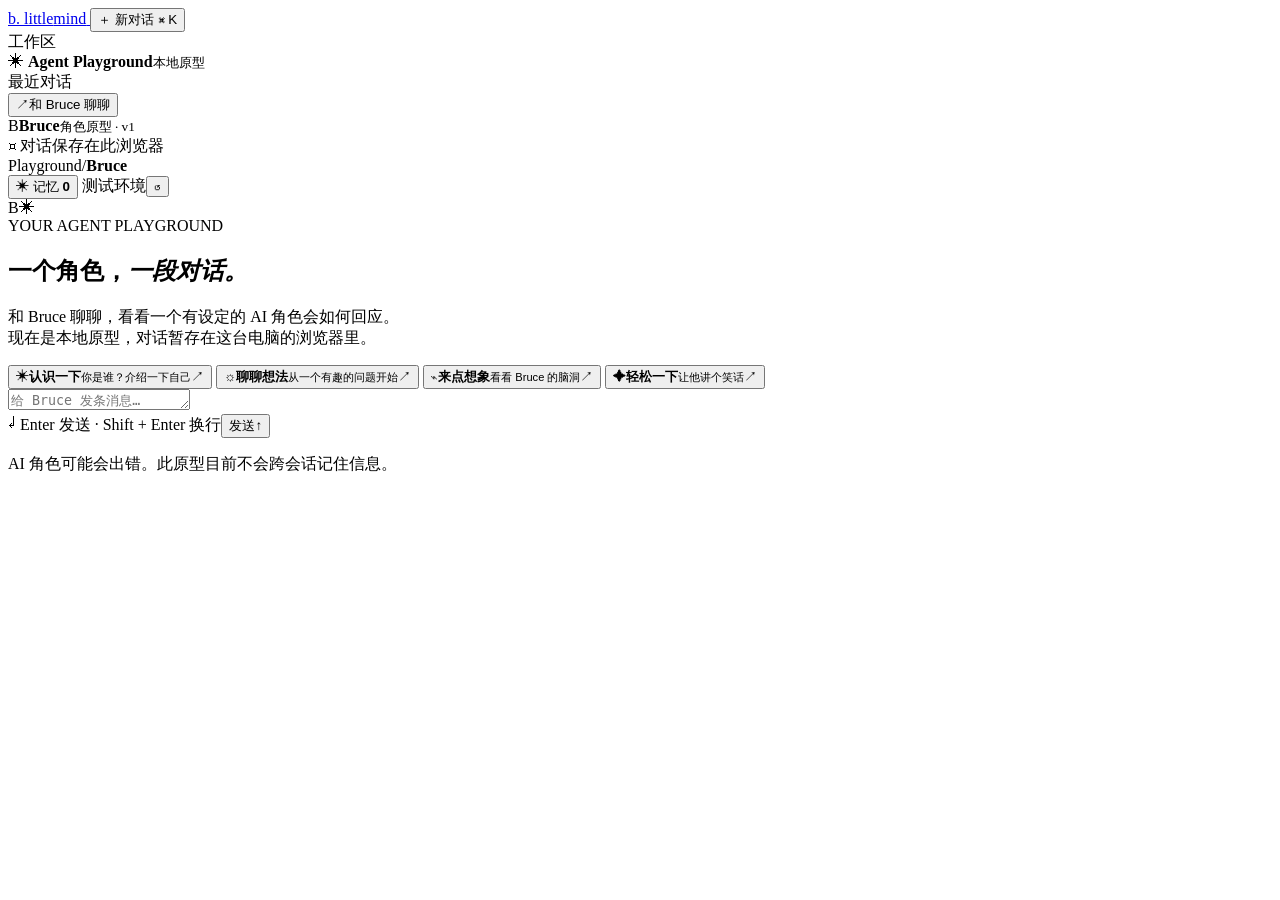
==== web/index.html @ 68993a47 "Add team chat web baseline" ====
<!doctype html>
<html lang="zh-CN">
  <head>
    <meta charset="utf-8" />
    <meta name="viewport" content="width=device-width, initial-scale=1" />
    <meta name="theme-color" content="#f6f4f0" />
    <title>Bruce · Agent Playground</title>
    <link rel="preconnect" href="https://fonts.googleapis.com" />
    <link rel="preconnect" href="https://fonts.gstatic.com" crossorigin />
    <link href="https://fonts.googleapis.com/css2?family=DM+Sans:wght@400;500;600;700&family=Manrope:wght@400;500;600;700;800&display=swap" rel="stylesheet" />
    <link rel="stylesheet" href="/static/styles.css" />
    <link rel="stylesheet" href="/static/details.css" />
  </head>
  <body>
    <div class="app-shell">
      <aside class="sidebar" aria-label="对话侧栏">
        <a class="brand" href="/" aria-label="Bruce Playground 首页">
          <span class="brand-mark">b.</span>
          <span class="brand-name">little<span>mind</span></span>
        </a>

        <button id="new-chat" class="new-chat" type="button">
          <span class="plus">＋</span> 新对话
          <span class="shortcut">⌘ K</span>
        </button>

        <div class="side-label">工作区</div>
        <div class="workspace-card">
          <span class="workspace-icon">✳</span>
          <span><strong>Agent Playground</strong><small>本地原型</small></span>
          <span class="dot"></span>
        </div>

        <div class="side-label recent-label">最近对话</div>
        <button class="conversation-item active" type="button" aria-current="page">
          <span class="conversation-glyph">↗</span><span id="conversation-title">和 Bruce 聊聊</span>
        </button>

        <div class="sidebar-bottom">
          <div class="profile-mini"><span class="mini-avatar">B</span><span><strong>Bruce</strong><small>角色原型 · v1</small></span></div>
          <div class="sidebar-note"><span class="lock-icon">⌑</span> 对话保存在此浏览器</div>
        </div>
      </aside>

      <main class="main-panel">
        <header class="topbar">
          <div class="breadcrumb"><span>Playground</span><span class="slash">/</span><strong>Bruce</strong></div>
          <div class="topbar-right"><button id="memory-button" class="memory-button" type="button"><span>✳</span> 记忆 <b id="memory-count">0</b></button><span class="local-pill"><span></span> 测试环境</span><button id="logout-button" class="logout-button" type="button" hidden>退出</button><button id="clear-chat" class="icon-button" type="button" title="清除当前对话" aria-label="清除当前对话">↺</button></div>
        </header>

        <section id="chat-scroll" class="chat-scroll" aria-live="polite">
          <div id="welcome" class="welcome">
            <div class="hero-orbit"><div class="hero-avatar">B<span class="sparkle">✳</span></div><span class="orbit orbit-one"></span><span class="orbit orbit-two"></span></div>
            <div class="eyebrow"><span></span> YOUR AGENT PLAYGROUND</div>
            <h1>一个角色，<em>一段对话。</em></h1>
            <p class="welcome-copy">和 Bruce 聊聊，看看一个有设定的 AI 角色会如何回应。<br />现在是本地原型，对话暂存在这台电脑的浏览器里。</p>
            <div class="prompt-grid">
              <button class="prompt-card" data-prompt="你是谁？介绍一下你自己。" type="button"><span class="prompt-icon violet">✳</span><span><strong>认识一下</strong><small>你是谁？介绍一下自己</small></span><span class="arrow">↗</span></button>
              <button class="prompt-card" data-prompt="你觉得好奇心为什么重要？" type="button"><span class="prompt-icon peach">☼</span><span><strong>聊聊想法</strong><small>从一个有趣的问题开始</small></span><span class="arrow">↗</span></button>
              <button class="prompt-card" data-prompt="如果你能去地球上的任何地方，你会选哪里？" type="button"><span class="prompt-icon mint">⌁</span><span><strong>来点想象</strong><small>看看 Bruce 的脑洞</small></span><span class="arrow">↗</span></button>
              <button class="prompt-card" data-prompt="说个你觉得好笑但不太冷的笑话。" type="button"><span class="prompt-icon butter">✦</span><span><strong>轻松一下</strong><small>让他讲个笑话</small></span><span class="arrow">↗</span></button>
            </div>
          </div>
          <div id="messages" class="messages" hidden></div>
        </section>

        <footer class="composer-area">
          <form id="chat-form" class="composer">
            <textarea id="message-input" rows="1" maxlength="6000" placeholder="给 Bruce 发条消息…" aria-label="输入消息"></textarea>
            <div class="composer-bottom"><span class="composer-hint"><span class="enter-icon">↵</span> Enter 发送 · Shift + Enter 换行</span><button id="send-button" class="send-button" type="submit" aria-label="发送消息"><span>发送</span><span class="send-arrow">↑</span></button></div>
          </form>
          <p class="disclaimer">AI 角色可能会出错。此原型目前不会跨会话记住信息。</p>
        </footer>
      </main>
    </div>
    <div id="access-gate" class="overlay" hidden>
      <form id="access-form" class="overlay-card">
        <span class="overlay-mark">b.</span>
        <div class="eyebrow"><span></span> TEAM PLAYGROUND</div>
        <h2>欢迎回来。</h2>
        <p>这是团队内部的 Agent 测试页。输入团队访问码继续。</p>
        <label for="access-code">团队访问码</label>
        <input id="access-code" type="password" autocomplete="current-password" placeholder="输入访问码" required />
        <div id="access-error" class="access-error" role="alert"></div>
        <button class="gate-submit" type="submit">进入测试页 <span>→</span></button>
      </form>
    </div>
    <div id="memory-dialog" class="overlay" hidden>
      <section class="overlay-card memory-card" role="dialog" aria-modal="true" aria-labelledby="memory-title">
        <button id="close-memory" class="dialog-close" type="button" aria-label="关闭">×</button>
        <div class="eyebrow"><span></span> PRIVATE TO THIS BROWSER</div>
        <h2 id="memory-title">Bruce 记住的事</h2>
        <p>输入“记住：……”可以添加。这里只保存在当前浏览器，你可以随时删除。</p>
        <div id="memory-list" class="memory-list"></div>
        <button id="clear-memories" class="clear-memories" type="button">清空全部记忆</button>
      </section>
    </div>
    <script src="/static/app.js" defer></script>
  </body>
</html>
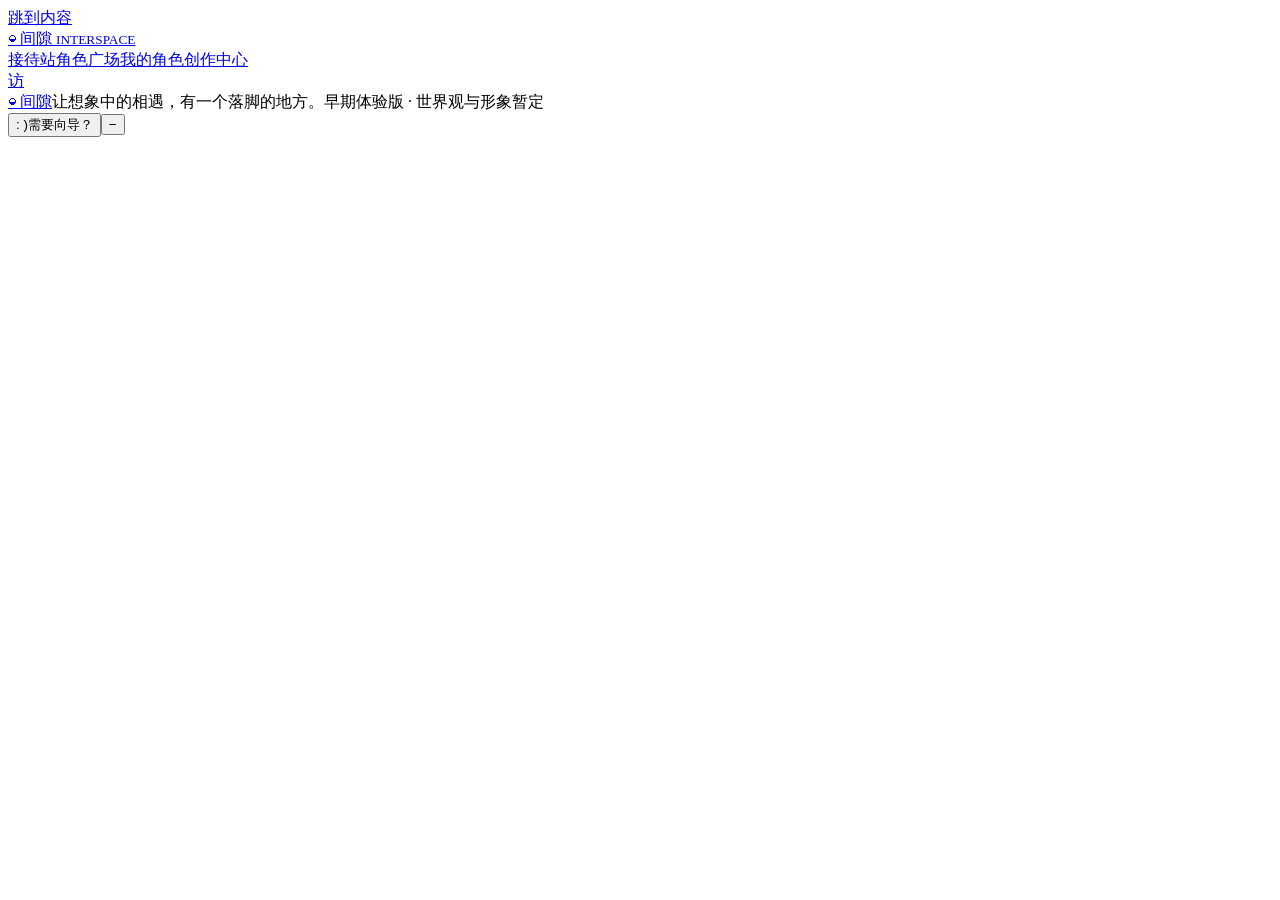
==== commit bdc28722: "Build Interspace OC platform shell while preserving Bruce chat" ====
--- a/web/index.html
+++ b/web/index.html
@@ -1,100 +1,4 @@
 <!doctype html>
-<html lang="zh-CN">
-  <head>
-    <meta charset="utf-8" />
-    <meta name="viewport" content="width=device-width, initial-scale=1" />
-    <meta name="theme-color" content="#f6f4f0" />
-    <title>Bruce · Agent Playground</title>
-    <link rel="preconnect" href="https://fonts.googleapis.com" />
-    <link rel="preconnect" href="https://fonts.gstatic.com" crossorigin />
-    <link href="https://fonts.googleapis.com/css2?family=DM+Sans:wght@400;500;600;700&family=Manrope:wght@400;500;600;700;800&display=swap" rel="stylesheet" />
-    <link rel="stylesheet" href="/static/styles.css" />
-    <link rel="stylesheet" href="/static/details.css" />
-  </head>
-  <body>
-    <div class="app-shell">
-      <aside class="sidebar" aria-label="对话侧栏">
-        <a class="brand" href="/" aria-label="Bruce Playground 首页">
-          <span class="brand-mark">b.</span>
-          <span class="brand-name">little<span>mind</span></span>
-        </a>
-
-        <button id="new-chat" class="new-chat" type="button">
-          <span class="plus">＋</span> 新对话
-          <span class="shortcut">⌘ K</span>
-        </button>
-
-        <div class="side-label">工作区</div>
-        <div class="workspace-card">
-          <span class="workspace-icon">✳</span>
-          <span><strong>Agent Playground</strong><small>本地原型</small></span>
-          <span class="dot"></span>
-        </div>
-
-        <div class="side-label recent-label">最近对话</div>
-        <button class="conversation-item active" type="button" aria-current="page">
-          <span class="conversation-glyph">↗</span><span id="conversation-title">和 Bruce 聊聊</span>
-        </button>
-
-        <div class="sidebar-bottom">
-          <div class="profile-mini"><span class="mini-avatar">B</span><span><strong>Bruce</strong><small>角色原型 · v1</small></span></div>
-          <div class="sidebar-note"><span class="lock-icon">⌑</span> 对话保存在此浏览器</div>
-        </div>
-      </aside>
-
-      <main class="main-panel">
-        <header class="topbar">
-          <div class="breadcrumb"><span>Playground</span><span class="slash">/</span><strong>Bruce</strong></div>
-          <div class="topbar-right"><button id="memory-button" class="memory-button" type="button"><span>✳</span> 记忆 <b id="memory-count">0</b></button><span class="local-pill"><span></span> 测试环境</span><button id="logout-button" class="logout-button" type="button" hidden>退出</button><button id="clear-chat" class="icon-button" type="button" title="清除当前对话" aria-label="清除当前对话">↺</button></div>
-        </header>
-
-        <section id="chat-scroll" class="chat-scroll" aria-live="polite">
-          <div id="welcome" class="welcome">
-            <div class="hero-orbit"><div class="hero-avatar">B<span class="sparkle">✳</span></div><span class="orbit orbit-one"></span><span class="orbit orbit-two"></span></div>
-            <div class="eyebrow"><span></span> YOUR AGENT PLAYGROUND</div>
-            <h1>一个角色，<em>一段对话。</em></h1>
-            <p class="welcome-copy">和 Bruce 聊聊，看看一个有设定的 AI 角色会如何回应。<br />现在是本地原型，对话暂存在这台电脑的浏览器里。</p>
-            <div class="prompt-grid">
-              <button class="prompt-card" data-prompt="你是谁？介绍一下你自己。" type="button"><span class="prompt-icon violet">✳</span><span><strong>认识一下</strong><small>你是谁？介绍一下自己</small></span><span class="arrow">↗</span></button>
-              <button class="prompt-card" data-prompt="你觉得好奇心为什么重要？" type="button"><span class="prompt-icon peach">☼</span><span><strong>聊聊想法</strong><small>从一个有趣的问题开始</small></span><span class="arrow">↗</span></button>
-              <button class="prompt-card" data-prompt="如果你能去地球上的任何地方，你会选哪里？" type="button"><span class="prompt-icon mint">⌁</span><span><strong>来点想象</strong><small>看看 Bruce 的脑洞</small></span><span class="arrow">↗</span></button>
-              <button class="prompt-card" data-prompt="说个你觉得好笑但不太冷的笑话。" type="button"><span class="prompt-icon butter">✦</span><span><strong>轻松一下</strong><small>让他讲个笑话</small></span><span class="arrow">↗</span></button>
-            </div>
-          </div>
-          <div id="messages" class="messages" hidden></div>
-        </section>
-
-        <footer class="composer-area">
-          <form id="chat-form" class="composer">
-            <textarea id="message-input" rows="1" maxlength="6000" placeholder="给 Bruce 发条消息…" aria-label="输入消息"></textarea>
-            <div class="composer-bottom"><span class="composer-hint"><span class="enter-icon">↵</span> Enter 发送 · Shift + Enter 换行</span><button id="send-button" class="send-button" type="submit" aria-label="发送消息"><span>发送</span><span class="send-arrow">↑</span></button></div>
-          </form>
-          <p class="disclaimer">AI 角色可能会出错。此原型目前不会跨会话记住信息。</p>
-        </footer>
-      </main>
-    </div>
-    <div id="access-gate" class="overlay" hidden>
-      <form id="access-form" class="overlay-card">
-        <span class="overlay-mark">b.</span>
-        <div class="eyebrow"><span></span> TEAM PLAYGROUND</div>
-        <h2>欢迎回来。</h2>
-        <p>这是团队内部的 Agent 测试页。输入团队访问码继续。</p>
-        <label for="access-code">团队访问码</label>
-        <input id="access-code" type="password" autocomplete="current-password" placeholder="输入访问码" required />
-        <div id="access-error" class="access-error" role="alert"></div>
-        <button class="gate-submit" type="submit">进入测试页 <span>→</span></button>
-      </form>
-    </div>
-    <div id="memory-dialog" class="overlay" hidden>
-      <section class="overlay-card memory-card" role="dialog" aria-modal="true" aria-labelledby="memory-title">
-        <button id="close-memory" class="dialog-close" type="button" aria-label="关闭">×</button>
-        <div class="eyebrow"><span></span> PRIVATE TO THIS BROWSER</div>
-        <h2 id="memory-title">Bruce 记住的事</h2>
-        <p>输入“记住：……”可以添加。这里只保存在当前浏览器，你可以随时删除。</p>
-        <div id="memory-list" class="memory-list"></div>
-        <button id="clear-memories" class="clear-memories" type="button">清空全部记忆</button>
-      </section>
-    </div>
-    <script src="/static/app.js" defer></script>
-  </body>
-</html>
+<html lang="zh-CN"><head><meta charset="utf-8"><meta name="viewport" content="width=device-width,initial-scale=1"><meta name="theme-color" content="#f5f5ef"><title>间隙 Interspace · 遇见你的另一种可能</title><link rel="icon" href="/static/favicon.svg" type="image/svg+xml"><link rel="stylesheet" href="/static/platform.css"></head>
+<body><a class="skip" href="#main">跳到内容</a><header class="header"><a class="brand" href="#/home"><span class="brand-symbol">◒</span> 间隙 <small>INTERSPACE</small></a><nav aria-label="主导航"><a href="#/home">接待站</a><a href="#/explore">角色广场</a><a href="#/mine">我的角色</a><a href="#/studio">创作中心</a></nav><a class="account" href="#/account" aria-label="个人中心">访</a></header><main id="main" tabindex="-1"></main><footer class="footer"><a class="brand" href="#/home">◒ 间隙</a><span>让想象中的相遇，有一个落脚的地方。</span><span>早期体验版 · 世界观与形象暂定</span></footer>
+<aside class="guide" aria-label="接待员"><section id="guide-panel" hidden><div class="guide-head"><b>接待员 01</b><button id="guide-close" aria-label="关闭对话">×</button></div><p id="guide-text"></p><a href="#/explore">去角色广场 ↗</a><button id="guide-next">再说一句</button><small>预设引导 · 暂未接入 AI</small></section><button id="guide-toggle" aria-expanded="false" aria-controls="guide-panel"><span class="guide-face">: )</span><span>需要向导？</span></button><button id="guide-hide" aria-label="收起接待员">−</button></aside><button id="guide-restore" hidden>向导</button><div id="toast" role="status" hidden></div><dialog id="modal"><button class="modal-close" aria-label="关闭">×</button><div id="modal-body"></div></dialog><script src="/static/platform.js" defer></script></body></html>
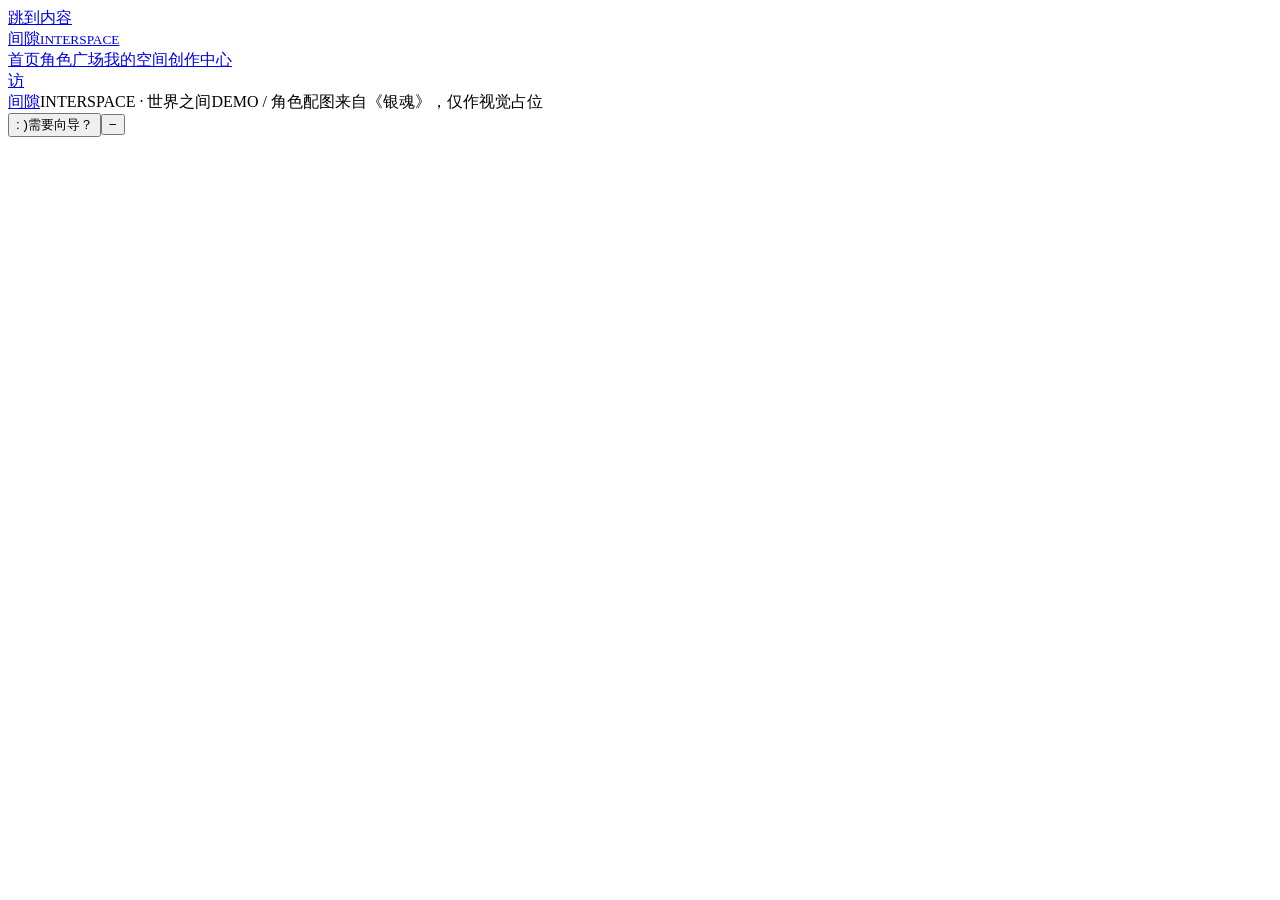
==== commit 0f451d02: "Redesign typography and layout with anime demo portraits" ====
--- a/web/index.html
+++ b/web/index.html
@@ -1,4 +1,4 @@
 <!doctype html>
-<html lang="zh-CN"><head><meta charset="utf-8"><meta name="viewport" content="width=device-width,initial-scale=1"><meta name="theme-color" content="#f5f5ef"><title>间隙 Interspace · 遇见你的另一种可能</title><link rel="icon" href="/static/favicon.svg" type="image/svg+xml"><link rel="stylesheet" href="/static/platform.css"></head>
-<body><a class="skip" href="#main">跳到内容</a><header class="header"><a class="brand" href="#/home"><span class="brand-symbol">◒</span> 间隙 <small>INTERSPACE</small></a><nav aria-label="主导航"><a href="#/home">接待站</a><a href="#/explore">角色广场</a><a href="#/mine">我的角色</a><a href="#/studio">创作中心</a></nav><a class="account" href="#/account" aria-label="个人中心">访</a></header><main id="main" tabindex="-1"></main><footer class="footer"><a class="brand" href="#/home">◒ 间隙</a><span>让想象中的相遇，有一个落脚的地方。</span><span>早期体验版 · 世界观与形象暂定</span></footer>
+<html lang="zh-CN"><head><meta charset="utf-8"><meta name="viewport" content="width=device-width,initial-scale=1"><meta name="theme-color" content="#090c17"><title>间隙 Interspace · 遇见你的另一种可能</title><link rel="icon" href="/static/favicon.svg" type="image/svg+xml"><link rel="stylesheet" href="/static/platform.css"><link rel="stylesheet" href="/static/interspace.css?v=2"><link rel="stylesheet" href="/static/editorial.css?v=1"></head>
+<body class="platform" data-scene="home"><a class="skip" href="#main">跳到内容</a><header class="header"><a class="brand" href="#/home"><span class="brand-word">间隙</span><small>INTERSPACE</small></a><nav aria-label="主导航"><a href="#/home">首页</a><a href="#/explore">角色广场</a><a href="#/mine">我的空间</a><a href="#/studio">创作中心</a></nav><a class="account" href="#/account" aria-label="个人中心">访</a></header><main id="main" tabindex="-1"></main><footer class="footer"><a class="brand" href="#/home"><span class="brand-word">间隙</span></a><span>INTERSPACE · 世界之间</span><span>DEMO / 角色配图来自《银魂》，仅作视觉占位</span></footer>
 <aside class="guide" aria-label="接待员"><section id="guide-panel" hidden><div class="guide-head"><b>接待员 01</b><button id="guide-close" aria-label="关闭对话">×</button></div><p id="guide-text"></p><a href="#/explore">去角色广场 ↗</a><button id="guide-next">再说一句</button><small>预设引导 · 暂未接入 AI</small></section><button id="guide-toggle" aria-expanded="false" aria-controls="guide-panel"><span class="guide-face">: )</span><span>需要向导？</span></button><button id="guide-hide" aria-label="收起接待员">−</button></aside><button id="guide-restore" hidden>向导</button><div id="toast" role="status" hidden></div><dialog id="modal"><button class="modal-close" aria-label="关闭">×</button><div id="modal-body"></div></dialog><script src="/static/platform.js" defer></script></body></html>
